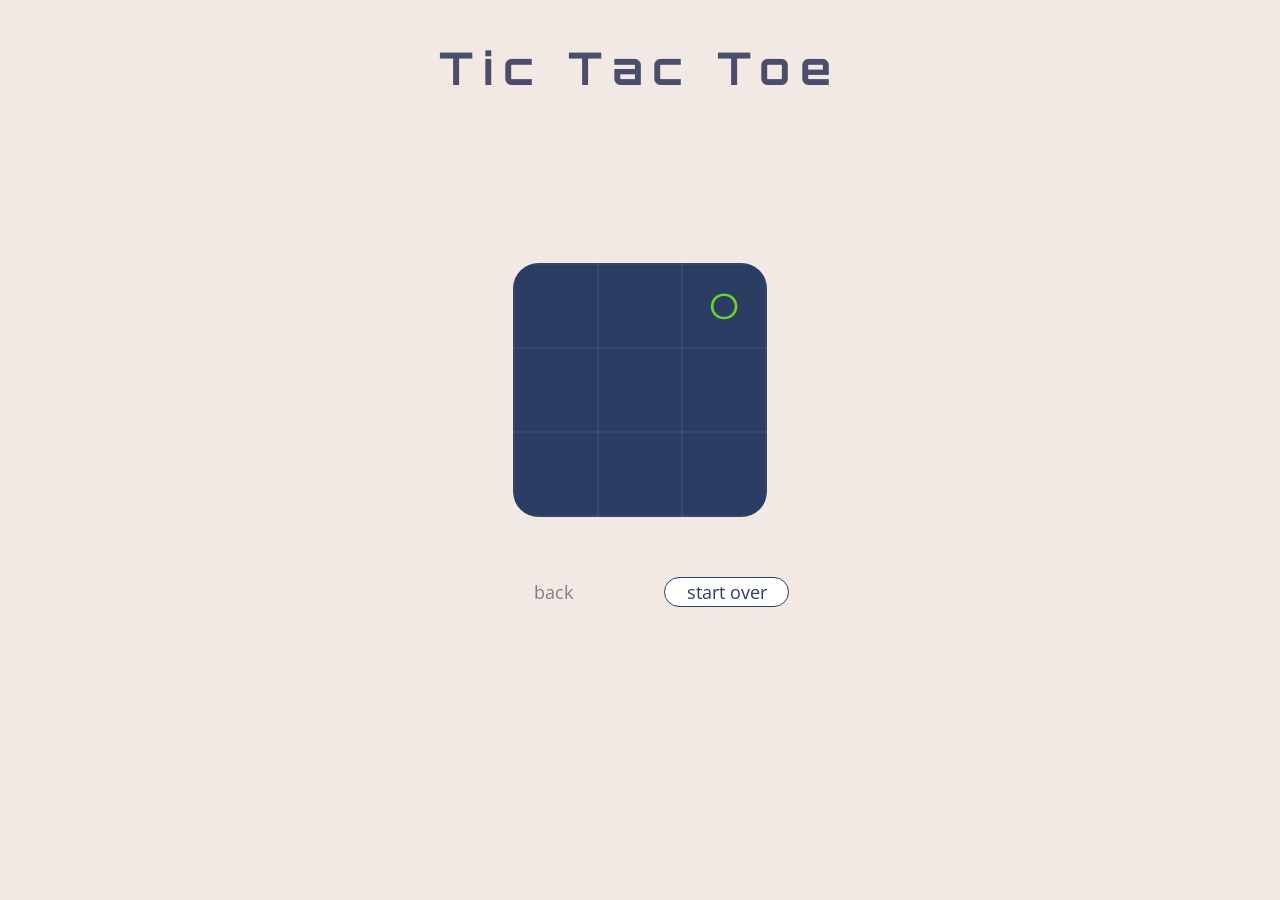
==== easy.html @ be640b31 "Add files via upload" ====
<!DOCTYPE html>
<html>
    <head>
        <meta charset="utf-8">
        <title>Easy</title>

        <link rel="preconnect" href="https://fonts.gstatic.com">
        <link href="https://fonts.googleapis.com/css2?family=Montserrat:ital,wght@0,100;0,200;0,300;0,400;0,500;0,600;0,700;0,800;0,900;1,100;1,200;1,300;1,400;1,500;1,600;1,700;1,800;1,900&family=Open+Sans:ital,wght@0,300;0,400;0,600;0,700;0,800;1,300;1,400;1,600;1,700;1,800&family=Orbitron:wght@400;500;600;700;800;900&family=Roboto:ital,wght@0,100;0,300;0,400;0,500;0,700;0,900;1,100;1,300;1,400;1,500;1,700;1,900&display=swap" rel="stylesheet">
        
        <meta name="description" content="">
        <link rel="stylesheet" href="css/style.css">
        <link rel="stylesheet" href="css/style-menu.css">
        <link rel="apple-touch-icon" sizes="180x180" href="/apple-touch-icon.png">
        <link rel="icon" type="image/png" sizes="32x32" href="icon/icon-32x32.png">
        <link rel="icon" type="image/png" sizes="16x16" href="icon/icon-16x16.png">
    </head>
    <body onload = "CPUturn()">
        <h1 class="headline">Tic Tac Toe</h1>
        <h2>Result</h2>
        <div class="container-menu">
            <table class="shift">
                <tr>
                    <td id="s2" onclick="user_turn(this);"> </td>
                    <td id="s9" onclick="user_turn(this);"> </td>
                    <td id="s4" onclick="user_turn(this);"> </td>
                </tr>
                <tr>
                    <td id="s7" onclick="user_turn(this);"> </td>
                    <td id="s5" onclick="user_turn(this);"> </td>
                    <td id="s3" onclick="user_turn(this);"> </td>
                </tr>
                <tr>
                    <td id="s6" onclick="user_turn(this);"> </td>
                    <td id="s1" onclick="user_turn(this);"> </td>
                    <td id="s8" onclick="user_turn(this);"> </td>
                </tr>
            </table>
            
        </div>
        <div class="but">
            <button class="back-button" onclick="location.href='index.html'">back</button>
            <button class="start-over" onclick="startGame()">start over</button>
        </div>
        <script src="javascript/easy.js" async defer></script>
    </body>
</html>
---- css/style.css ----
body{
    background-color: #f2e9e4;
    font-family: 'Orbitron', sans-serif;
    text-align: center;
}

.headline{
    margin-top: 40px;
    font-size: 45px;
    color: #4a4e69;
    text-align: center;
    letter-spacing: 10px;
}

/* menu bar */
h2{
    margin: 90px 0 40px;
    font-family: 'Montserrat', sans-serif;
    font-size: 30px;
    color: #2C3d63;
    text-align: center;    
}
.container{ 
    font-family: 'Montserrat', sans-serif;
    width: 360px;
    margin:  auto;
    padding: 20px 3px;
}

.container a{
    display: inline-block;
    width: 270px;
    margin: 15px 0;
    padding: 15px 3px;
    text-decoration: none;
    font-size: 20px;
    font-weight: 425;
    border: 2px solid #8690A6;
    color: #8690A6;
    border-radius: 8px;
}
.container a:hover{
    transition: 0.2s linear;
    color: #2C3d63;
    border : 4px solid #2C3d63;
}
---- css/style-menu.css ----
h2{
    visibility: hidden;
}
.container-menu{
    font-family: 'Montserrat', sans-serif;
    display: flex;
    flex-direction: column;
    align-items: center;
}

table{
    border-collapse: collapse;
    background-color: #2C3d63;
    border-radius: 10%;
}

table tr td{
    width: 80px;
    height: 80px;
    border-radius: 10px;
    border: 2px solid rgba(255, 255, 255, 0.05);
    font-size: 36px;
    text-align:center;
}

table tr td:hover{
    background-color: #3F5179;
    cursor: pointer;
    border-radius: 25px;
}


button{
    font-family: 'Open Sans', sans-serif;
    width: 125px;
    font-size: 18px;
    margin: 60px 22px;
    padding: 2px;
    font-weight: 400;
}

.back-button{
    border: none;
    background: none;
    color: grey;
    cursor: pointer; ;
}


.start-over{
    border: 1px solid #2C3d63;
    border-radius: 24px;
    background-color: white;
    color: #2C3d63;
}
.start-over:hover{
    color :white;
    background-color:   #2C3d63 ;
    cursor: pointer;
}
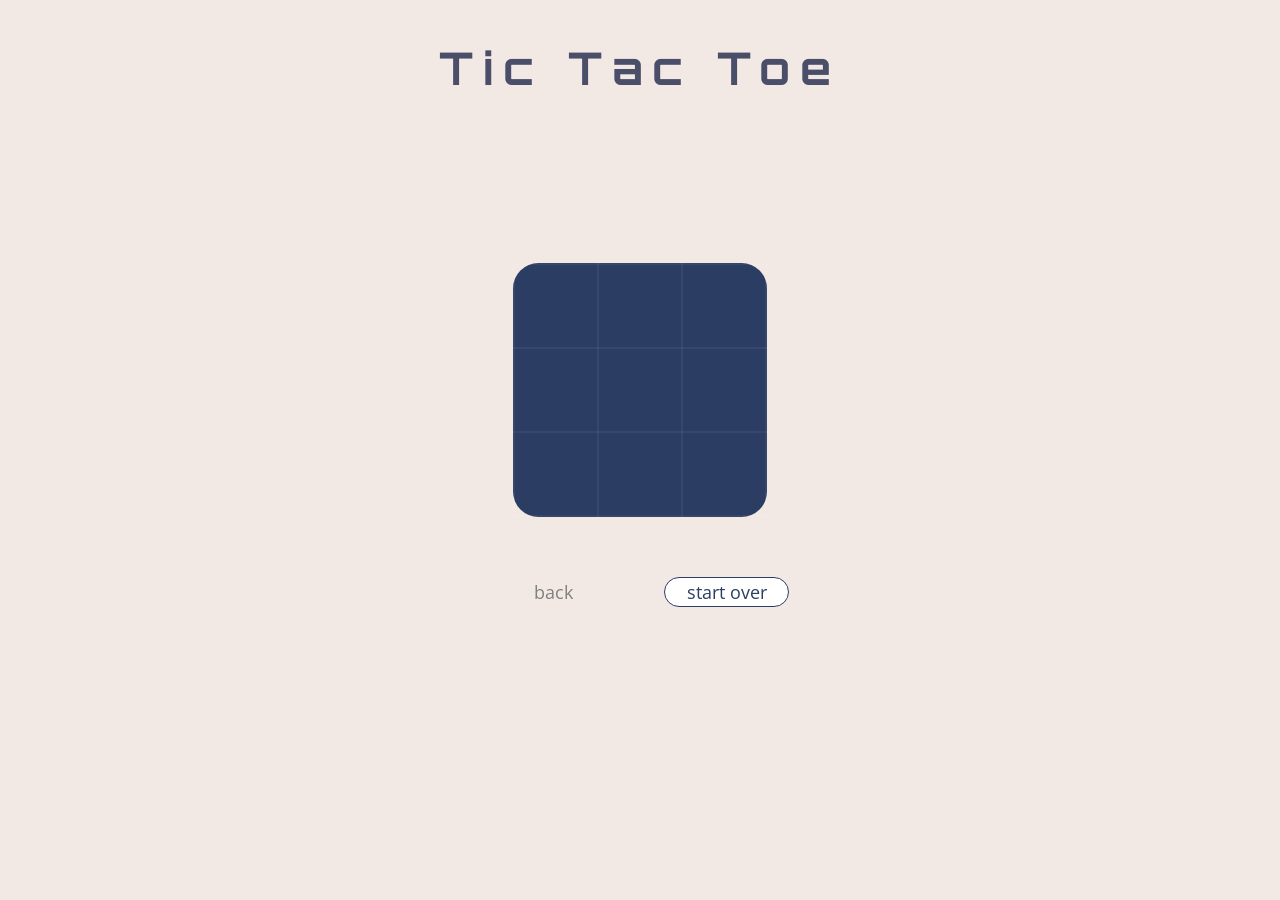
==== commit cfd0aa9a: "Update easy.html" ====
--- a/easy.html
+++ b/easy.html
@@ -2,12 +2,14 @@
 <html>
     <head>
         <meta charset="utf-8">
+        <meta http-equiv="X-UA-Compatible" content="IE=edge">
         <title>Easy</title>
 
         <link rel="preconnect" href="https://fonts.gstatic.com">
         <link href="https://fonts.googleapis.com/css2?family=Montserrat:ital,wght@0,100;0,200;0,300;0,400;0,500;0,600;0,700;0,800;0,900;1,100;1,200;1,300;1,400;1,500;1,600;1,700;1,800;1,900&family=Open+Sans:ital,wght@0,300;0,400;0,600;0,700;0,800;1,300;1,400;1,600;1,700;1,800&family=Orbitron:wght@400;500;600;700;800;900&family=Roboto:ital,wght@0,100;0,300;0,400;0,500;0,700;0,900;1,100;1,300;1,400;1,500;1,700;1,900&display=swap" rel="stylesheet">
         
         <meta name="description" content="">
+        <meta name="viewport" content="width=device-width, initial-scale=1">
         <link rel="stylesheet" href="css/style.css">
         <link rel="stylesheet" href="css/style-menu.css">
         <link rel="apple-touch-icon" sizes="180x180" href="/apple-touch-icon.png">
@@ -43,4 +45,4 @@
         </div>
         <script src="javascript/easy.js" async defer></script>
     </body>
-</html>+</html>
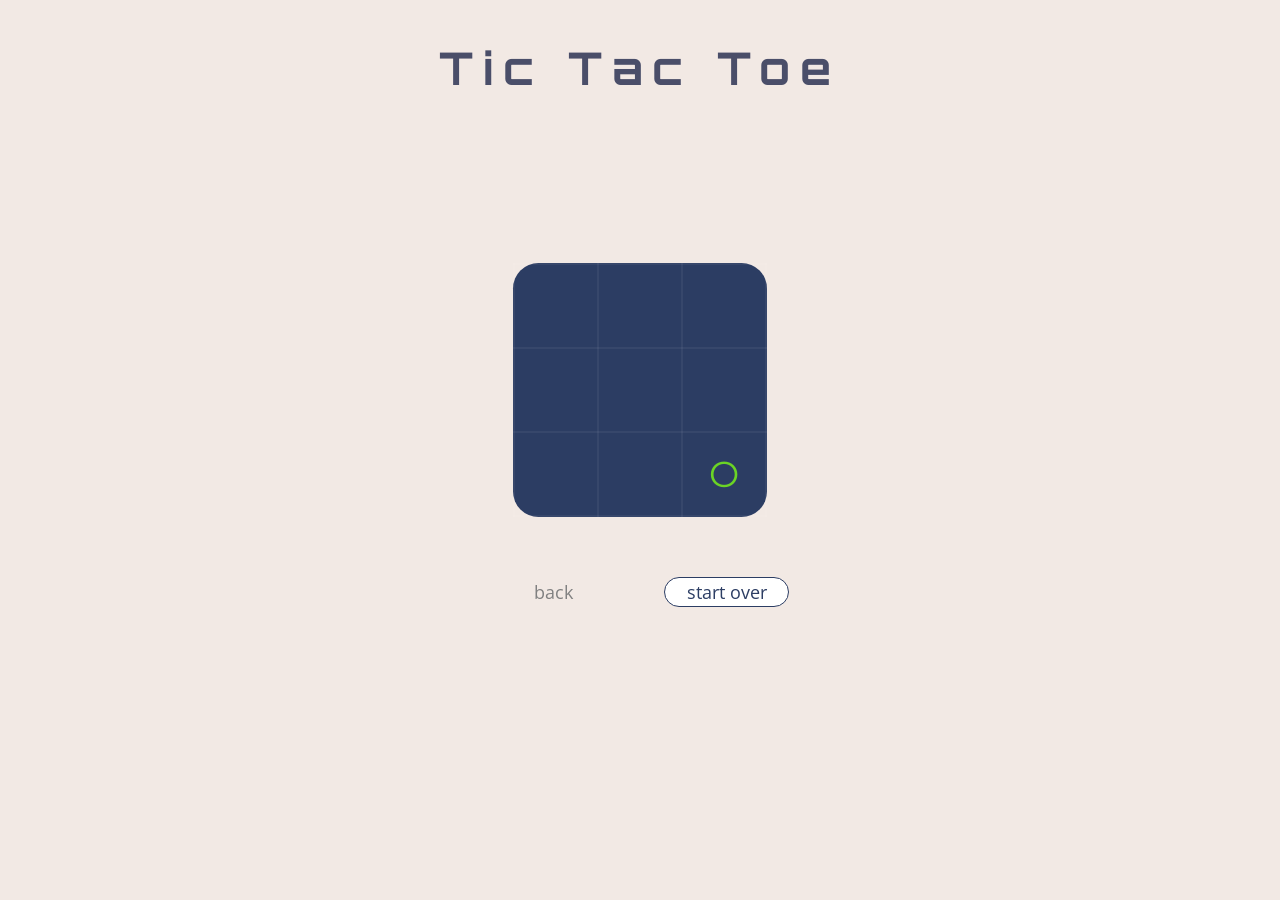
==== commit 8d544fbc: "Update easy.html" ====
--- a/easy.html
+++ b/easy.html
@@ -3,7 +3,7 @@
     <head>
         <meta charset="utf-8">
         <meta http-equiv="X-UA-Compatible" content="IE=edge">
-        <title>Easy</title>
+        <title>NOOB</title>
 
         <link rel="preconnect" href="https://fonts.gstatic.com">
         <link href="https://fonts.googleapis.com/css2?family=Montserrat:ital,wght@0,100;0,200;0,300;0,400;0,500;0,600;0,700;0,800;0,900;1,100;1,200;1,300;1,400;1,500;1,600;1,700;1,800;1,900&family=Open+Sans:ital,wght@0,300;0,400;0,600;0,700;0,800;1,300;1,400;1,600;1,700;1,800&family=Orbitron:wght@400;500;600;700;800;900&family=Roboto:ital,wght@0,100;0,300;0,400;0,500;0,700;0,900;1,100;1,300;1,400;1,500;1,700;1,900&display=swap" rel="stylesheet">
